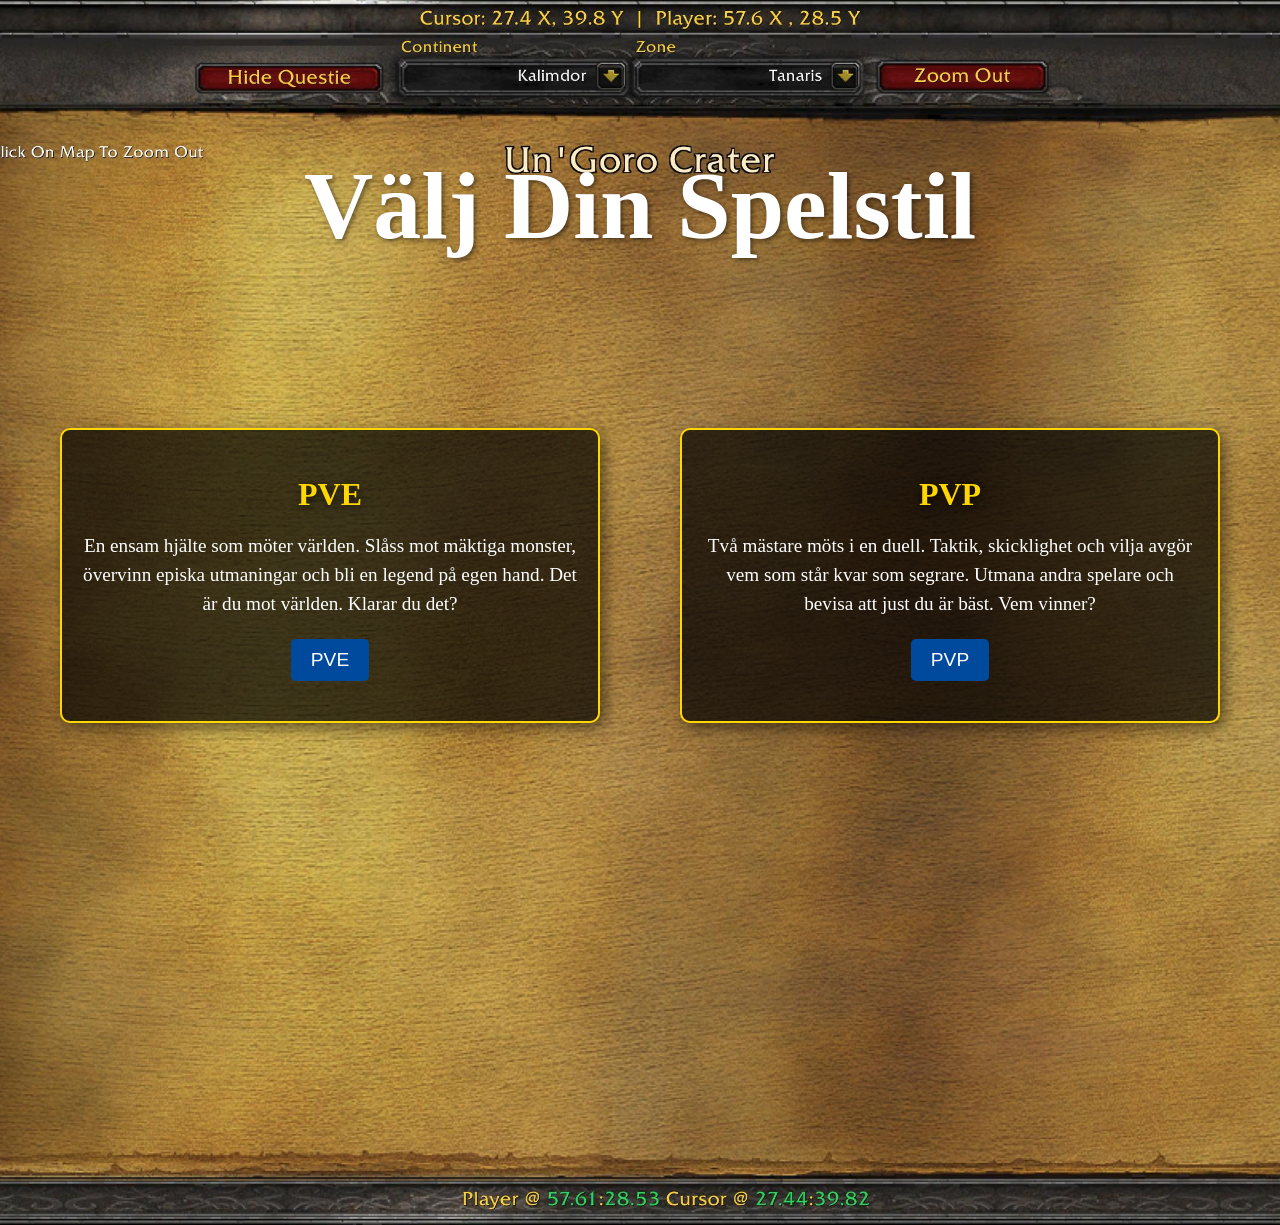
==== wwwroot/chooseStyle.html @ 6208a47c "helt okej styling" ====
<!DOCTYPE html>
<html lang="sv">
<head>
  <meta charset="UTF-8">
  <meta name="viewport" content="width=device-width, initial-scale=1.0">
  <title>Välj Spelstil</title>
  <link rel="stylesheet" href="style.css">
</head>
<body class="chooseStyle-page">
<header>
  <h1>Välj Din Spelstil</h1>
</header>
<main>
  <section class="chooseStyle">
    <div class="style-option">
      <h2>PVE</h2>
      <p>En ensam hjälte som möter världen. Slåss mot mäktiga monster, övervinn episka utmaningar och bli en legend på egen hand. Det är du mot världen. Klarar du det?</p>
      <button onclick="location.href='createCharacter.html'">PVE</button>
    </div>
    <div class="style-option">
      <h2>PVP</h2>
      <p>Två mästare möts i en duell. Taktik, skicklighet och vilja avgör vem som står kvar som segrare. Utmana andra spelare och bevisa att just du är bäst. Vem vinner?</p>
      <button onclick="location.href='multiplayer.html'">PVP</button>
    </div>
  </section>
</main>
</body>
</html>
---- wwwroot/style.css ----
body {
    margin: 0;
    padding: 0;
    font-family: 'Cinzel', serif;
    color: #2e2e2e;
    background-color: #ffffff;
}

h1 {
    font-family: 'Cinzel', serif;
    color: #ffffff;
    margin-top: 150px;
}

body.index-page {
    background-image: url('img/index.jpg');
    background-position: center;
    background-size: cover;
    background-repeat: no-repeat;
    background-color: #b30000;
}


header {
    text-align: center;
    margin: 20px 0;
    font-size: 3em;
    color: #2a2a2a;
    text-shadow: 2px 2px 5px rgba(0, 0, 0, 0.5);
}


.rules {
    max-width: 800px;
    margin: 0 auto;
    margin-bottom: 400px;
    padding: 20px;
    background: rgba(255, 255, 255, 0.8);
    border: 2px solid #a67c52;
    border-radius: 15px;
    box-shadow: 5px 5px 15px rgba(0, 0, 0, 0.3);
    text-align: left;
    line-height: 1.8;
}

.rules p {
    font-size: 1.2em;
    color: #3a3a3a;
}

body.chooseStyle-page {
    background-image: url('img/choose-style.jpg');
    background-position: center;
    background-size: cover;
    background-repeat: no-repeat;
    color: #fff;
}


.chooseStyle {
    display: flex;
    justify-content: space-around;
    align-items: center;
    padding: 50px 20px;
}

.style-option {
    margin-top: -400px;
    width: 40%;
    background: rgba(0, 0, 0, 0.7);
    border: 2px solid gold;
    border-radius: 10px;
    padding: 20px;
    text-align: center;
    box-shadow: 5px 5px 15px rgba(0, 0, 0, 0.5);
}

.style-option h2 {
    color: gold;
    font-size: 2em;
    margin-bottom: 15px;
    text-shadow: 2px 2px 10px rgba(0, 0, 0, 0.7);
}

.style-option p {
    font-size: 1.2em;
    line-height: 1.5;
    margin-bottom: 20px;
    color: #fff;
}

button {
    padding: 10px 20px;
    font-size: 1.2em;
    color: gold;
    background-color: navy;
    border: none;
    border-radius: 5px;
    cursor: pointer;
    transition: all 0.3s ease;
}

button:hover {
    background-color: darkgoldenrod;
    color: white;
}

body.createCharacter-page {
    background-image: url('img/create-character.jpg');
    background-position: center;
    background-size: cover;
    background-repeat: no-repeat;
}

.character-selection {
    margin-top: -210px;
    display: flex;
    justify-content: space-between;
    padding: 50px;
}

.faction {
    width: 45%;
    padding: 20px;
    text-align: center;
    background: rgba(0, 0, 0, 0.7); /* Transparent bakgrund */
    border-radius: 10px;
    box-shadow: 5px 5px 15px rgba(0, 0, 0, 0.5);
}

/* Faction-specific Styling */
.alliance h2 {
    color: #0056b3;
    text-shadow: 2px 2px 5px rgba(0, 0, 0, 0.5);
}

.horde h2 {
    color: #b30000;
    text-shadow: 2px 2px 5px rgba(0, 0, 0, 0.5);
}

p {
    font-size: 1.2em;
    line-height: 1.5;
    color: #e4dcd4;
}

.create-character {
    margin-top: 20px;
}

/* Buttons Styling */
button {
    margin-top: 20px;
    padding: 10px 20px;
    font-size: 1.2em;
    color: #fff;
    border: none;
    border-radius: 5px;
    cursor: pointer;
    transition: background 0.3s ease;
}

.alliance-btn {
    background-color: #0056b3;
}

.alliance-btn:hover {
    background-color: #003d80;
}

.horde-btn {
    background-color: #b30000;
}

.horde-btn:hover {
    background-color: #800000;
}

/* Name Input */
.name-input-alliance {
    margin-top: 15px;
    padding: 10px;
    font-size: 1em;
    width: 80%;
    border: 2px solid #e4dcd4;
    border-radius: 5px;
    background: rgba(0, 0, 0, 0.5);
    color: #e4dcd4;
    text-align: center;
}

.name-input-horde {
    margin-top: 45px;
    padding: 10px;
    font-size: 1em;
    width: 80%;
    border: 2px solid #e4dcd4;
    border-radius: 5px;
    background: rgba(0, 0, 0, 0.5);
    color: #e4dcd4;
    text-align: center;
}

body.gameplay-page {
    background-image: url('img/gameplay.png');
    background-position: center;
    background-size: cover;
    background-repeat: no-repeat;
}

#player-one {
    position: absolute;
    top: 100px;
    left: 10px;
    width: 280px;
    height: 280px;
    overflow: hidden;
}

#player-one img {
    width: 100%;
    height: auto;
}

#playerName {
    text-align: center;
    padding: 10px;
    font-size: 1em;
    margin-left: -1050px;
    margin-top: 10px;
}

#timer {
    position: absolute;
    top: -130px;
    left: 50%;
    transform: translateX(-50%);
    text-align: center;
    font-size: 2em;
    font-weight: bold;
    color: #fff;
}

/* Main Section */
main {
    display: flex;
    flex-direction: column;
    justify-content: center;
    align-items: center;
    height: 100vh;
    text-align: center;
}

#word-box {
    width: 600px;
    margin-top: 50px;
    padding: 20px;
    background: rgba(255, 255, 255, 0.2);
    border-radius: 15px;
    border: 2px solid #fff;
    color: #000;
}

#letters {
    margin-top: 20px;
    padding: 15px;
    width: 600px;
    background: rgba(255, 255, 255, 0.2);
    border-radius: 15px;
    border: 2px solid #fff;
    font-size: 1.5em;
    color: #000;
}

#letters h2 {
    margin: 0;
    font-size: 1.2em;
    color: #fff;
}

body.multiplayer-page {
    background-image: url('img/gameplay.png');
    background-position: center;
    background-size: cover;
    background-repeat: no-repeat;
}


button {
    display: block;
    margin: 20px auto;
    padding: 10px 20px;
    font-size: 1.2em;
    background: #004A9E;
    color: #fff;
    border: none;
    border-radius: 5px;
    cursor: pointer;
    transition: background 0.3s ease;
}

button:hover {
    background: #5a2f0c;
}

h2 {
    text-align: center;
    font-size: 2em;
    color: #2a2a2a;
    text-shadow: 2px 2px 5px rgba(0, 0, 0, 0.5);
}

#guess {
    margin-bottom: 20px;
    margin-top: 10px;
}
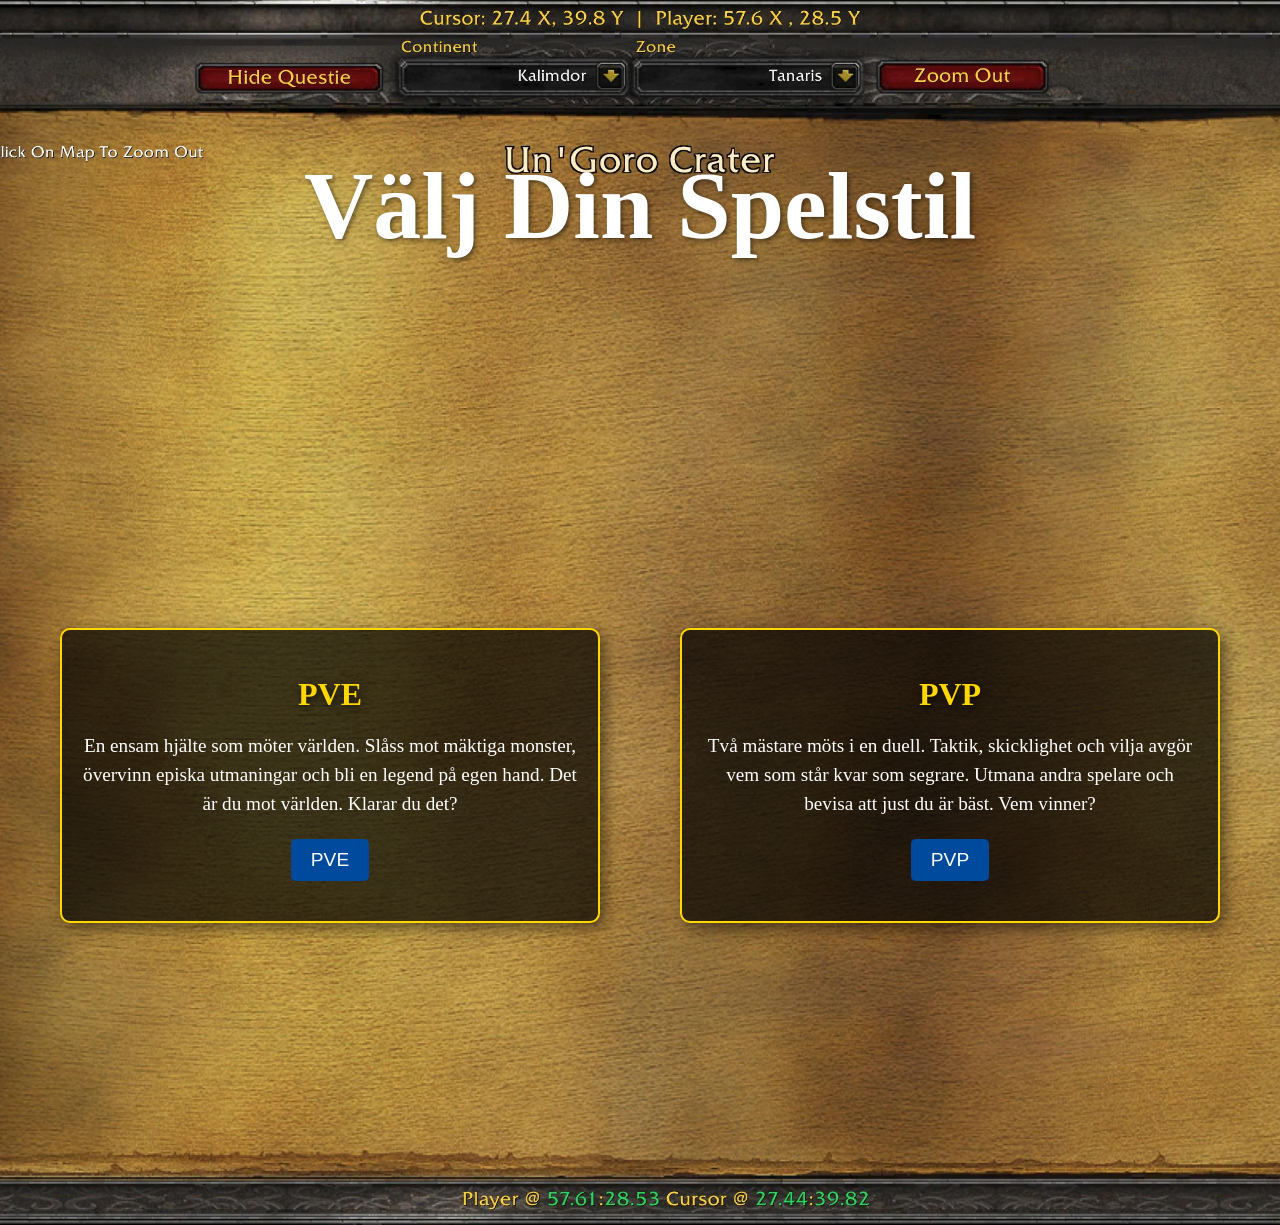
==== commit 9e2fe8c8: "Merge branch 'dev' into feature/fetch_and_give_letters" ====
--- a/wwwroot/chooseStyle.html
+++ b/wwwroot/chooseStyle.html
@@ -20,7 +20,7 @@
     <div class="style-option">
       <h2>PVP</h2>
       <p>Två mästare möts i en duell. Taktik, skicklighet och vilja avgör vem som står kvar som segrare. Utmana andra spelare och bevisa att just du är bäst. Vem vinner?</p>
-      <button onclick="location.href='multiplayer.html'">PVP</button>
+      <button onclick="location.href='createCharacter.html'">PVP</button>
     </div>
   </section>
 </main>
--- a/wwwroot/style.css
+++ b/wwwroot/style.css
@@ -3,7 +3,7 @@
     padding: 0;
     font-family: 'Cinzel', serif;
     color: #2e2e2e;
-    background-color: #ffffff;
+    background-color: #ff7d00;
 }
 
 h1 {
@@ -65,7 +65,6 @@
 }
 
 .style-option {
-    margin-top: -400px;
     width: 40%;
     background: rgba(0, 0, 0, 0.7);
     border: 2px solid gold;
@@ -113,7 +112,6 @@
 }
 
 .character-selection {
-    margin-top: -210px;
     display: flex;
     justify-content: space-between;
     padding: 50px;
@@ -143,10 +141,6 @@
     font-size: 1.2em;
     line-height: 1.5;
     color: #e4dcd4;
-}
-
-.create-character {
-    margin-top: 20px;
 }
 
 /* Buttons Styling */
@@ -253,8 +247,9 @@
 }
 
 #word-box {
-    width: 600px;
-    margin-top: 50px;
+    width: 50%;
+    margin-top: 100px;
+    margin-left: 20%;
     padding: 20px;
     background: rgba(255, 255, 255, 0.2);
     border-radius: 15px;
@@ -264,8 +259,9 @@
 
 #letters {
     margin-top: 20px;
+    margin-left: 20%;
     padding: 15px;
-    width: 600px;
+    width: 50%;
     background: rgba(255, 255, 255, 0.2);
     border-radius: 15px;
     border: 2px solid #fff;
@@ -314,4 +310,4 @@
 #guess {
     margin-bottom: 20px;
     margin-top: 10px;
-}
+}
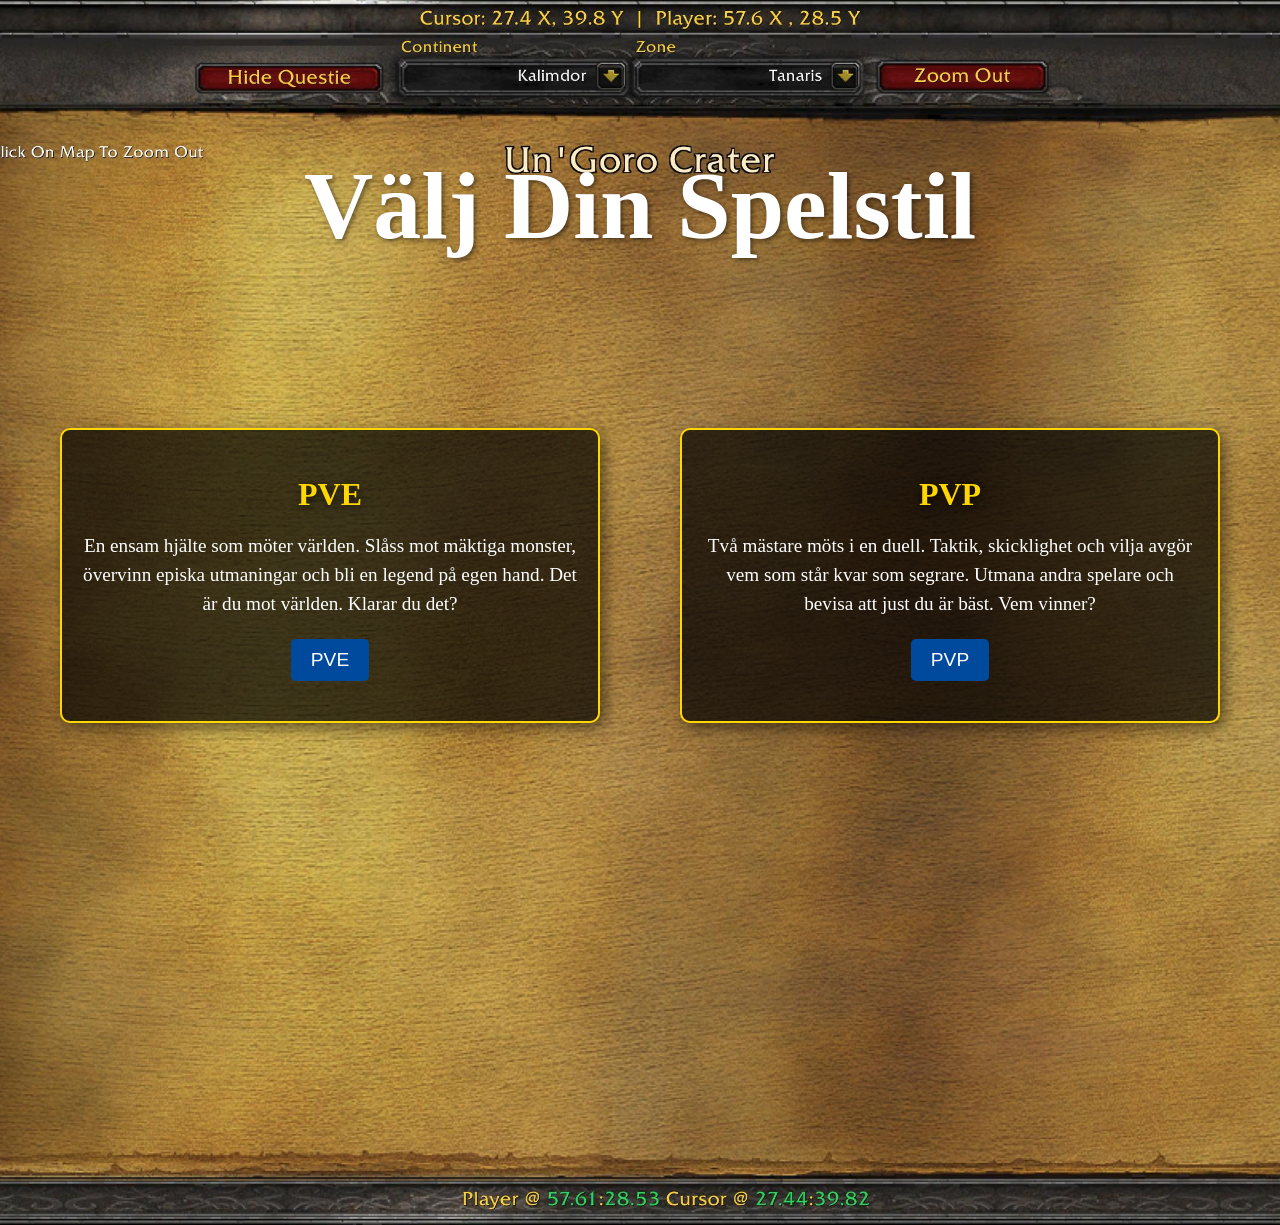
==== commit bdc93fdc: "changes" ====
--- a/wwwroot/chooseStyle.html
+++ b/wwwroot/chooseStyle.html
@@ -5,6 +5,7 @@
   <meta name="viewport" content="width=device-width, initial-scale=1.0">
   <title>Välj Spelstil</title>
   <link rel="stylesheet" href="style.css">
+  <script src="app.js" defer></script>
 </head>
 <body class="chooseStyle-page">
 <header>
@@ -20,7 +21,7 @@
     <div class="style-option">
       <h2>PVP</h2>
       <p>Två mästare möts i en duell. Taktik, skicklighet och vilja avgör vem som står kvar som segrare. Utmana andra spelare och bevisa att just du är bäst. Vem vinner?</p>
-      <button onclick="location.href='createCharacter.html'">PVP</button>
+      <button onclick="location.href='multiplayer.html'">PVP</button>
     </div>
   </section>
 </main>
--- a/wwwroot/style.css
+++ b/wwwroot/style.css
@@ -3,7 +3,7 @@
     padding: 0;
     font-family: 'Cinzel', serif;
     color: #2e2e2e;
-    background-color: #ff7d00;
+    background-color: #ffffff;
 }
 
 h1 {
@@ -65,6 +65,7 @@
 }
 
 .style-option {
+    margin-top: -400px;
     width: 40%;
     background: rgba(0, 0, 0, 0.7);
     border: 2px solid gold;
@@ -112,6 +113,7 @@
 }
 
 .character-selection {
+    margin-top: -210px;
     display: flex;
     justify-content: space-between;
     padding: 50px;
@@ -141,6 +143,10 @@
     font-size: 1.2em;
     line-height: 1.5;
     color: #e4dcd4;
+}
+
+.create-character {
+    margin-top: 20px;
 }
 
 /* Buttons Styling */
@@ -234,6 +240,7 @@
     font-size: 2em;
     font-weight: bold;
     color: #fff;
+    margin-bottom: 50px;
 }
 
 /* Main Section */
@@ -247,9 +254,8 @@
 }
 
 #word-box {
-    width: 50%;
-    margin-top: 100px;
-    margin-left: 20%;
+    width: 600px;
+    margin-top: 50px;
     padding: 20px;
     background: rgba(255, 255, 255, 0.2);
     border-radius: 15px;
@@ -259,9 +265,8 @@
 
 #letters {
     margin-top: 20px;
-    margin-left: 20%;
     padding: 15px;
-    width: 50%;
+    width: 600px;
     background: rgba(255, 255, 255, 0.2);
     border-radius: 15px;
     border: 2px solid #fff;
@@ -275,6 +280,22 @@
     color: #fff;
 }
 
+span.letter:hover {
+    background-color: #ffda00;
+    color: #000000;
+    cursor: pointer;
+}
+
+span.letter {
+    color: #ffffff;
+    font-size: 1.2em;
+}
+
+span.letter:active {
+    background-color: green;
+    color: #000000;
+}
+
 body.multiplayer-page {
     background-image: url('img/gameplay.png');
     background-position: center;
@@ -310,4 +331,111 @@
 #guess {
     margin-bottom: 20px;
     margin-top: 10px;
-}+}
+
+.soon {
+    margin: 200px 20px 20px 500px;
+    padding: 10px;
+    font-size: 3em;
+    width: 20%;
+    background: rgba(0, 0, 0, 0.5);
+    color: #e4dcd4;
+    text-align: center;
+    background-size: cover;
+
+}
+
+#game-buttons {
+    display: flex;
+    flex-direction: column;
+    align-items: center;
+    margin-top: 10px;
+  
+}
+
+#game-buttons button {
+    margin: 5px 0; /* Skapar mellanrum mellan knappar */
+    padding: 10px 15px;
+    font-size: 1em;
+}
+
+
+
+
+#timer button {
+    /* Avstånd från timerns siffror */
+    margin-top: -150px;
+    margin-bottom: 300px;
+    padding: 10px 20px; /* Samma padding som de andra knapparna */
+    font-size: 14px; /* Samma textstorlek som de andra knapparna */
+    background-color: #004A9E;
+    color: #fff;
+    border: none;
+    border-radius: 5px;
+    cursor: pointer;
+    width: 200px; /* Fixera bredden */
+    text-align: center;
+
+}
+
+#timer button:hover {
+    background-color: #5a2f0c; /* Hover-effekt för bättre interaktivitet */
+}
+
+
+
+
+
+
+
+
+
+#newGameBtn {
+    position: absolute; /* Byt till absolute om inte redan satt */
+    top: 400px; /* Justera till en passande position */
+    left: 50%; /* Centrerar knappen horisontellt */
+    transform: translateX(-50%); /* För att centrera */
+    z-index: 20; /* Gör att knappen ligger ovanför bilden */
+}
+
+
+#score {
+    position: absolute; /* Placera absolut i förhållande till närmaste positionerade element */
+    top: 200px; /* Avstånd från toppen av sidan */
+    left: 50%; /* Centrerar horisontellt */
+    transform: translateX(-50%); /* Gör den helt centrerad */
+    z-index: 50; /* Högre än bilden för att synas ovanpå */
+    display: none; /* Startar som dold */
+    font-size: 2em; /* Gör texten större */
+    font-weight: bold; /* Gör texten mer framträdande */
+    color: gold; /* Matcha med din design */
+    background: rgba(0, 0, 0, 0.7); /* Svart transparent bakgrund */
+    padding: 10px 20px; /* Lite inre marginal */
+    border-radius: 10px; /* Mjukare hörn */
+}
+
+
+.restartgame {
+    position: absolute;
+    top: 0px;
+    left: 0px;
+    width: 100%;
+    height: 100%;
+    
+    /* Suddig bakgrundseffekt */
+    display: none; /* Använd flexbox för centrering */
+    justify-content: center; /* Centrera horisontellt */
+    align-items: center; /* Centrera vertikalt */
+    z-index: 10; /* Ligger ovanför andra element */
+    clip-path: circle(200px at center);
+}
+
+.restartgame img {
+    width: 0px;
+    height: auto;
+    z-index: 11; /* Bilden är ovanpå den blurade bakgrunden */
+    border-radius: 15px; /* Rundade hörn */
+}
+
+
+
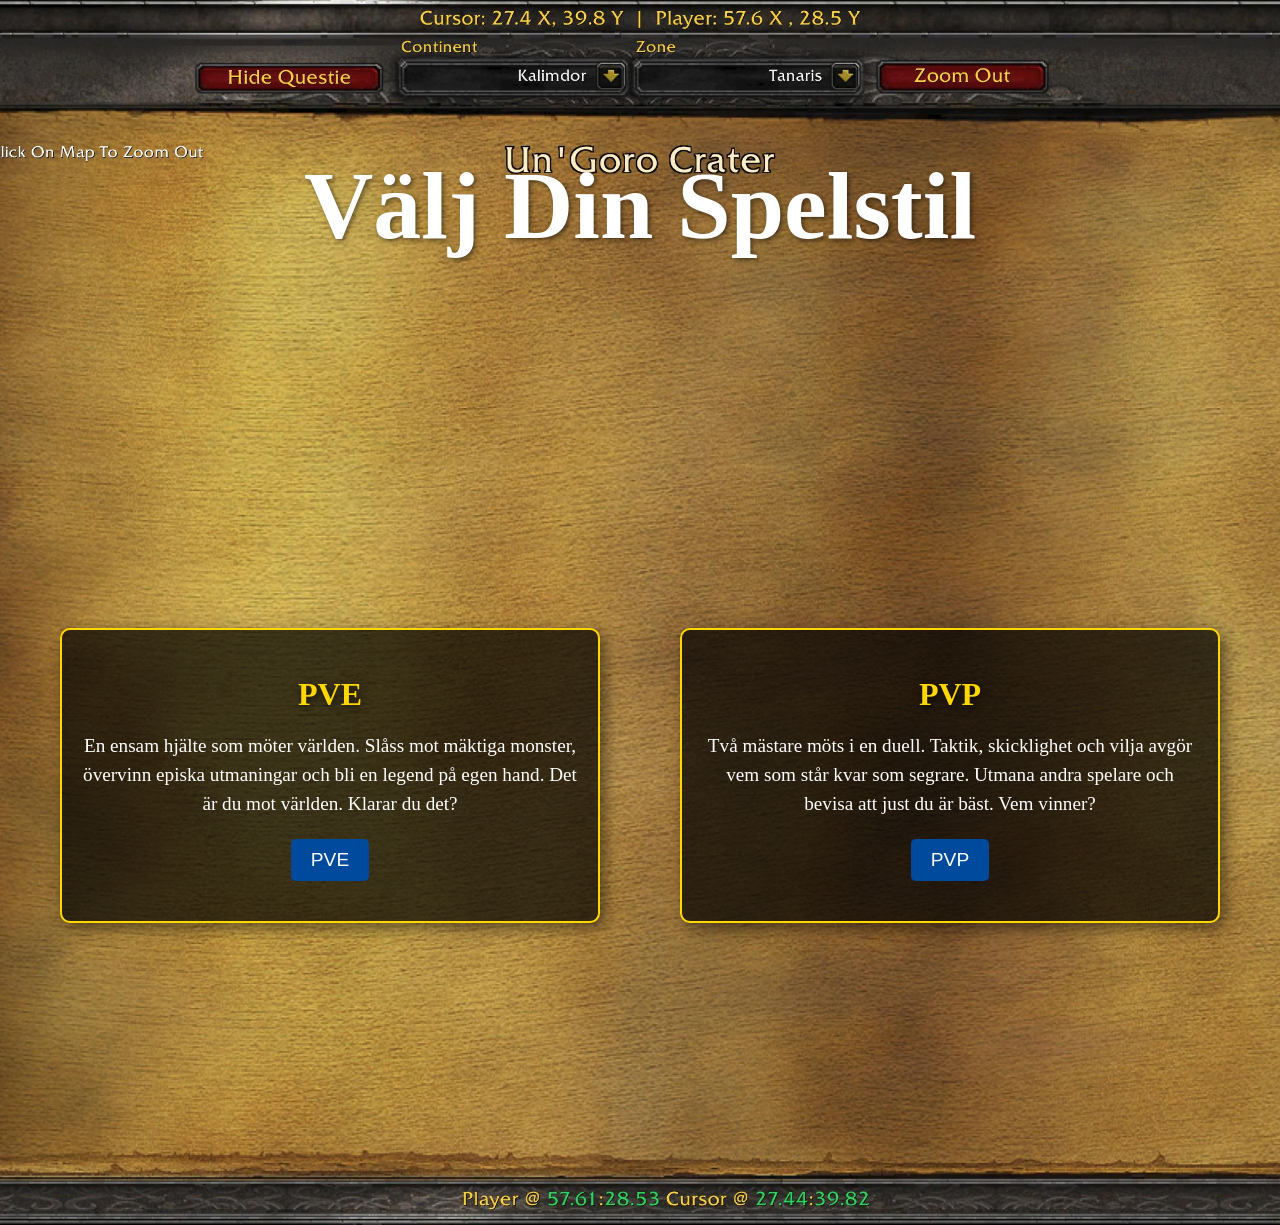
==== commit 763bf0eb: "mergefromdev2" ====
--- a/wwwroot/style.css
+++ b/wwwroot/style.css
@@ -1,9 +1,9 @@
 body {
     margin: 0;
     padding: 0;
-    font-family: 'Cinzel', serif;
     color: #2e2e2e;
     background-color: #ffffff;
+    font-family: 'Morpheus', serif;
 }
 
 h1 {
@@ -65,7 +65,6 @@
 }
 
 .style-option {
-    margin-top: -400px;
     width: 40%;
     background: rgba(0, 0, 0, 0.7);
     border: 2px solid gold;
@@ -178,8 +177,9 @@
 }
 
 /* Name Input */
-.name-input-alliance {
-    margin-top: 15px;
+.name-input-alliance,
+.name-input-horde {
+    margin-top: 20px; /* Samma margin för båda fälten */
     padding: 10px;
     font-size: 1em;
     width: 80%;
@@ -190,18 +190,6 @@
     text-align: center;
 }
 
-.name-input-horde {
-    margin-top: 45px;
-    padding: 10px;
-    font-size: 1em;
-    width: 80%;
-    border: 2px solid #e4dcd4;
-    border-radius: 5px;
-    background: rgba(0, 0, 0, 0.5);
-    color: #e4dcd4;
-    text-align: center;
-}
-
 body.gameplay-page {
     background-image: url('img/gameplay.png');
     background-position: center;
@@ -227,8 +215,18 @@
     text-align: center;
     padding: 10px;
     font-size: 1em;
-    margin-left: -1050px;
-    margin-top: 10px;
+    border: 3px solid #fff; /* Vit kantlinje */
+    border-radius: 15px;  /* Rundade hörn */
+    background: rgba(0, 0, 0, 0.7); /* Halvtransparent bakgrund */
+    color: #fff;
+    box-shadow: 0 0 15px rgba(0, 0, 0, 0.5); /* Lätt skugga */
+    margin-top: -10px;
+    margin-left: -75%;
+    display: inline-block; /* Gör rutan anpassningsbar */
+    max-width: 80%; /* Begränsar storleken så att den inte blir för bred */
+    white-space: nowrap; /* Förhindrar att texten bryts */
+    overflow: hidden; /* Döljer eventuell överflödande text */
+    text-overflow: ellipsis; /* Lägger till '...' om texten blir för lång */
 }
 
 #timer {
@@ -240,7 +238,6 @@
     font-size: 2em;
     font-weight: bold;
     color: #fff;
-    margin-bottom: 50px;
 }
 
 /* Main Section */
@@ -265,8 +262,9 @@
 
 #letters {
     margin-top: 20px;
+    margin-left: 20%;
     padding: 15px;
-    width: 600px;
+    width: 50%;
     background: rgba(255, 255, 255, 0.2);
     border-radius: 15px;
     border: 2px solid #fff;
@@ -291,10 +289,11 @@
     font-size: 1.2em;
 }
 
-span.letter:active {
-    background-color: green;
-    color: #000000;
-}
+span.letter.clicked {
+    background-color: darkgoldenrod;
+    color: white;
+}
+
 
 body.multiplayer-page {
     background-image: url('img/gameplay.png');
@@ -342,6 +341,32 @@
     color: #e4dcd4;
     text-align: center;
     background-size: cover;
+}
+
+@keyframes fadeText {
+    0% { opacity: 0; }
+    50% { opacity: 1; }
+    100% { opacity: 0; }
+}
+
+.soon {
+    animation: fadeText 3s;
+}
+
+.underscore {
+    font-size: 4rem;
+}
+
+
+.soon {
+    margin: 200px 20px 20px 500px;
+    padding: 10px;
+    font-size: 3em;
+    width: 20%;
+    background: rgba(0, 0, 0, 0.5);
+    color: #e4dcd4;
+    text-align: center;
+    background-size: cover;
 
 }
 
@@ -383,59 +408,66 @@
 }
 
 
-
-
-
-
-
-
-
 #newGameBtn {
     position: absolute; /* Byt till absolute om inte redan satt */
     top: 400px; /* Justera till en passande position */
     left: 50%; /* Centrerar knappen horisontellt */
     transform: translateX(-50%); /* För att centrera */
+    color: gold; /* Matcha med din design */
+    background: rgba(0, 0, 0, 0.7); /* Svart transparent bakgrund */
     z-index: 20; /* Gör att knappen ligger ovanför bilden */
 }
 
 
 #score {
     position: absolute; /* Placera absolut i förhållande till närmaste positionerade element */
-    top: 200px; /* Avstånd från toppen av sidan */
-    left: 50%; /* Centrerar horisontellt */
-    transform: translateX(-50%); /* Gör den helt centrerad */
-    z-index: 50; /* Högre än bilden för att synas ovanpå */
-    display: none; /* Startar som dold */
-    font-size: 2em; /* Gör texten större */
-    font-weight: bold; /* Gör texten mer framträdande */
-    color: gold; /* Matcha med din design */
-    background: rgba(0, 0, 0, 0.7); /* Svart transparent bakgrund */
-    padding: 10px 20px; /* Lite inre marginal */
-    border-radius: 10px; /* Mjukare hörn */
+    top: 200px;
+    left: 50%;
+    transform: translateX(-50%);
+    z-index: 50; 
+    display: none;
+    font-size: 2em; 
+    font-weight: bold; 
+    color: gold;
+    background: rgba(0, 0, 0, 0.7);
+    padding: 10px 20px; 
+    border-radius: 10px; 
 }
 
 
 .restartgame {
     position: absolute;
-    top: 0px;
-    left: 0px;
+    top: 150px;
+    left: 50%;
+    transform: translateX(-50%); 
+    width: 850px;
+    height: 500px; 
+    z-index: 2; 
+    display: flex;
+    justify-content: center;
+    align-items: center;
+}
+
+.restartgame::before {
+    content: ""; 
+    position: absolute; 
+    top: -30%;
+    left: -55%;
+    width: 210%; 
+    height: 210%; 
+    background: url('img/bg.png'); 
+    background-size: cover;
+    background-position: center;
+    filter: blur(15px);
+    z-index: -1; 
+}
+
+.restartgame img {
     width: 100%;
-    height: 100%;
-    
-    /* Suddig bakgrundseffekt */
-    display: none; /* Använd flexbox för centrering */
-    justify-content: center; /* Centrera horisontellt */
-    align-items: center; /* Centrera vertikalt */
-    z-index: 10; /* Ligger ovanför andra element */
-    clip-path: circle(200px at center);
-}
-
-.restartgame img {
-    width: 0px;
-    height: auto;
-    z-index: 11; /* Bilden är ovanpå den blurade bakgrunden */
-    border-radius: 15px; /* Rundade hörn */
-}
-
-
-
+    height: 100%; 
+    object-fit: cover; 
+    border-radius: 15px; 
+    position: relative; 
+    z-index: 1;
+    box-shadow: 0px 10px 30px rgba(0, 0, 0, 0.7);
+}
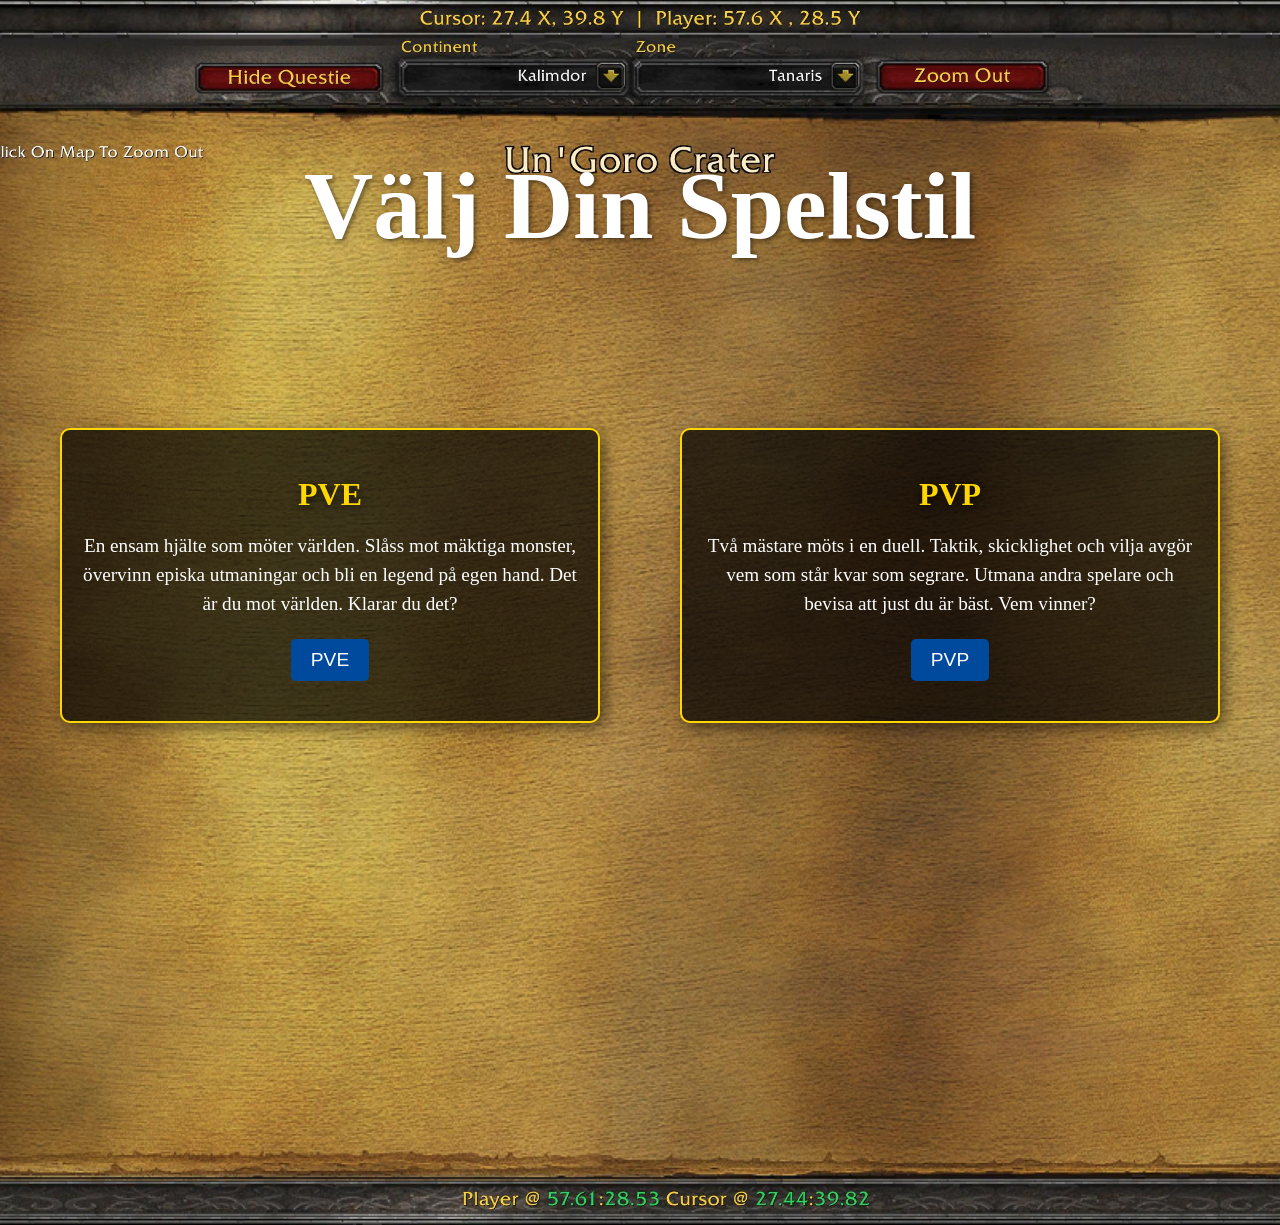
==== commit ade2bb13: "not new game" ====
--- a/wwwroot/chooseStyle.html
+++ b/wwwroot/chooseStyle.html
@@ -26,4 +26,4 @@
   </section>
 </main>
 </body>
-</html>+</html>
--- a/wwwroot/style.css
+++ b/wwwroot/style.css
@@ -65,6 +65,7 @@
 }
 
 .style-option {
+    margin-top: -400px;
     width: 40%;
     background: rgba(0, 0, 0, 0.7);
     border: 2px solid gold;
@@ -229,6 +230,8 @@
     text-overflow: ellipsis; /* Lägger till '...' om texten blir för lång */
 }
 
+
+
 #timer {
     position: absolute;
     top: -130px;
@@ -262,9 +265,8 @@
 
 #letters {
     margin-top: 20px;
-    margin-left: 20%;
     padding: 15px;
-    width: 50%;
+    width: 600px;
     background: rgba(255, 255, 255, 0.2);
     border-radius: 15px;
     border: 2px solid #fff;
@@ -356,118 +358,125 @@
 .underscore {
     font-size: 4rem;
 }
-
-
-.soon {
-    margin: 200px 20px 20px 500px;
-    padding: 10px;
-    font-size: 3em;
-    width: 20%;
-    background: rgba(0, 0, 0, 0.5);
-    color: #e4dcd4;
-    text-align: center;
-    background-size: cover;
-
-}
-
-#game-buttons {
+#timer-container {
     display: flex;
     flex-direction: column;
     align-items: center;
-    margin-top: 10px;
-  
-}
-
-#game-buttons button {
-    margin: 5px 0; /* Skapar mellanrum mellan knappar */
-    padding: 10px 15px;
-    font-size: 1em;
-}
-
-
-
-
-#timer button {
-    /* Avstånd från timerns siffror */
-    margin-top: -150px;
-    margin-bottom: 300px;
-    padding: 10px 20px; /* Samma padding som de andra knapparna */
-    font-size: 14px; /* Samma textstorlek som de andra knapparna */
-    background-color: #004A9E;
-    color: #fff;
-    border: none;
-    border-radius: 5px;
-    cursor: pointer;
-    width: 200px; /* Fixera bredden */
-    text-align: center;
-
-}
-
-#timer button:hover {
-    background-color: #5a2f0c; /* Hover-effekt för bättre interaktivitet */
-}
-
-
-#newGameBtn {
-    position: absolute; /* Byt till absolute om inte redan satt */
-    top: 400px; /* Justera till en passande position */
-    left: 50%; /* Centrerar knappen horisontellt */
-    transform: translateX(-50%); /* För att centrera */
-    color: gold; /* Matcha med din design */
-    background: rgba(0, 0, 0, 0.7); /* Svart transparent bakgrund */
-    z-index: 20; /* Gör att knappen ligger ovanför bilden */
-}
-
-
-#score {
-    position: absolute; /* Placera absolut i förhållande till närmaste positionerade element */
-    top: 200px;
-    left: 50%;
-    transform: translateX(-50%);
-    z-index: 50; 
-    display: none;
-    font-size: 2em; 
-    font-weight: bold; 
-    color: gold;
-    background: rgba(0, 0, 0, 0.7);
-    padding: 10px 20px; 
-    border-radius: 10px; 
-}
-
-
-.restartgame {
+    margin-top: 20px; /* Avstånd från andra element */
+}
+
+#epic-timer {
+    font-size: 3em;
+    font-weight: bold;
+    color: #ffc107; /* Gul färg */
+    margin-bottom: 10px; /* Avstånd mellan timer och knapp */
+}
+
+#startEpicTimerBtn {
+    display: block;
+    margin: 10px auto;
+    padding: 8px 12px; /* Mindre storlek */
+    font-size: 1em; /* Justera textstorleken */
+    font-weight: bold;
+    color: #ffffff;
+    background: linear-gradient(135deg, #004A9E, #5a2f0c); /* Gradient för djup */
+    border: 2px solid #ffffff;
+    border-radius: 8px; /* Mjuka hörn */
+    cursor: pointer;
+    width: auto; /* Anpassa bredden efter text */
+    text-align: center;
+    transition: transform 0.3s ease, box-shadow 0.3s ease; /* Smooth hover-effekter */
+    position: relative;
+    overflow: hidden;
+    box-shadow: 0 0 5px rgba(0, 0, 0, 0.2); /* Lätt skugga för dimension */
+}
+
+/* Hover-effekt */
+#startEpicTimerBtn:hover {
+    background: linear-gradient(135deg, #5a2f0c, #004A9E); /* Omvänd gradient vid hover */
+    transform: scale(1.05); /* Gör knappen något större vid hover */
+    box-shadow: 0px 0px 10px 3px rgba(255, 255, 255, 0.6); /* Ljus runt kanterna */
+}
+
+/* Rusande ljuseffekt */
+#startEpicTimerBtn::before {
+    content: '';
     position: absolute;
-    top: 150px;
-    left: 50%;
-    transform: translateX(-50%); 
-    width: 850px;
-    height: 500px; 
-    z-index: 2; 
-    display: flex;
-    justify-content: center;
-    align-items: center;
-}
-
-.restartgame::before {
-    content: ""; 
-    position: absolute; 
-    top: -30%;
-    left: -55%;
-    width: 210%; 
-    height: 210%; 
-    background: url('img/bg.png'); 
-    background-size: cover;
-    background-position: center;
-    filter: blur(15px);
-    z-index: -1; 
-}
-
-.restartgame img {
-    width: 100%;
-    height: 100%; 
-    object-fit: cover; 
-    border-radius: 15px; 
-    position: relative; 
-    z-index: 1;
-    box-shadow: 0px 10px 30px rgba(0, 0, 0, 0.7);
-}
+    top: 0;
+    left: -150%; /* Startposition för ljusstrimma */
+    width: 150%; /* Tillräckligt bred för att täcka knappen */
+    height: 100%;
+    background: rgba(255, 255, 255, 0.2);
+    transform: skewX(-45deg);
+    transition: 0.5s;
+}
+
+/* Gör ljusstrimman röra sig över knappen */
+#startEpicTimerBtn:hover::before {
+    left: 150%; /* Flytta ljusstrimman över knappen */
+}
+
+/* Aktiv effekt */
+#startEpicTimerBtn:active {
+    transform: scale(0.95); /* Gör knappen mindre vid klick */
+    box-shadow: 0px 0px 8px 2px rgba(255, 255, 255, 0.4); /* Minskad ljuseffekt */
+}
+
+
+@keyframes pulse {
+    0% {
+        transform: translateX(-50%) scale(1);
+    }
+    50% {
+        transform: translateX(-50%) scale(1.1);
+    }
+    100% {
+        transform: translateX(-50%) scale(1);
+    }
+}
+
+#epic-time-left {
+    font-size: 5rem;
+    color: white;
+    animation: countdownFlash 1s linear infinite;
+}
+
+@keyframes countdownFlash {
+    0% {
+        color: gold;
+    }
+    50% {
+        color: orange;
+    }
+    100% {
+        color: red;
+    }
+}
+
+@keyframes flash {
+    0% { opacity: 1; }
+    50% { opacity: 0.5; }
+    100% { opacity: 1; }
+}
+
+#letters {
+    display: flex; /* Gör bokstavsknapparna vågräta */
+    justify-content: center; /* Centrera bokstäverna */
+    gap: 10px; /* Lägg till mellanrum mellan bokstäverna */
+}
+
+button.letter {
+    padding: 10px 15px; /* Ändra storlek på knapparna */
+    font-size: 1.2em; /* Justera textstorlek */
+    border: 2px solid #004A9E; /* Blå kant */
+    border-radius: 5px; /* Rundade hörn */
+    background-color: #fff; /* Vit bakgrund */
+    color: #004A9E; /* Blå text */
+    transition: all 0.3s ease; /* Lägger till mjuk övergång */
+}
+
+button.letter:hover {
+    background-color: #004A9E; /* Blå bakgrund vid hover */
+    color: #fff; /* Vit text vid hover */
+    cursor: pointer;
+}
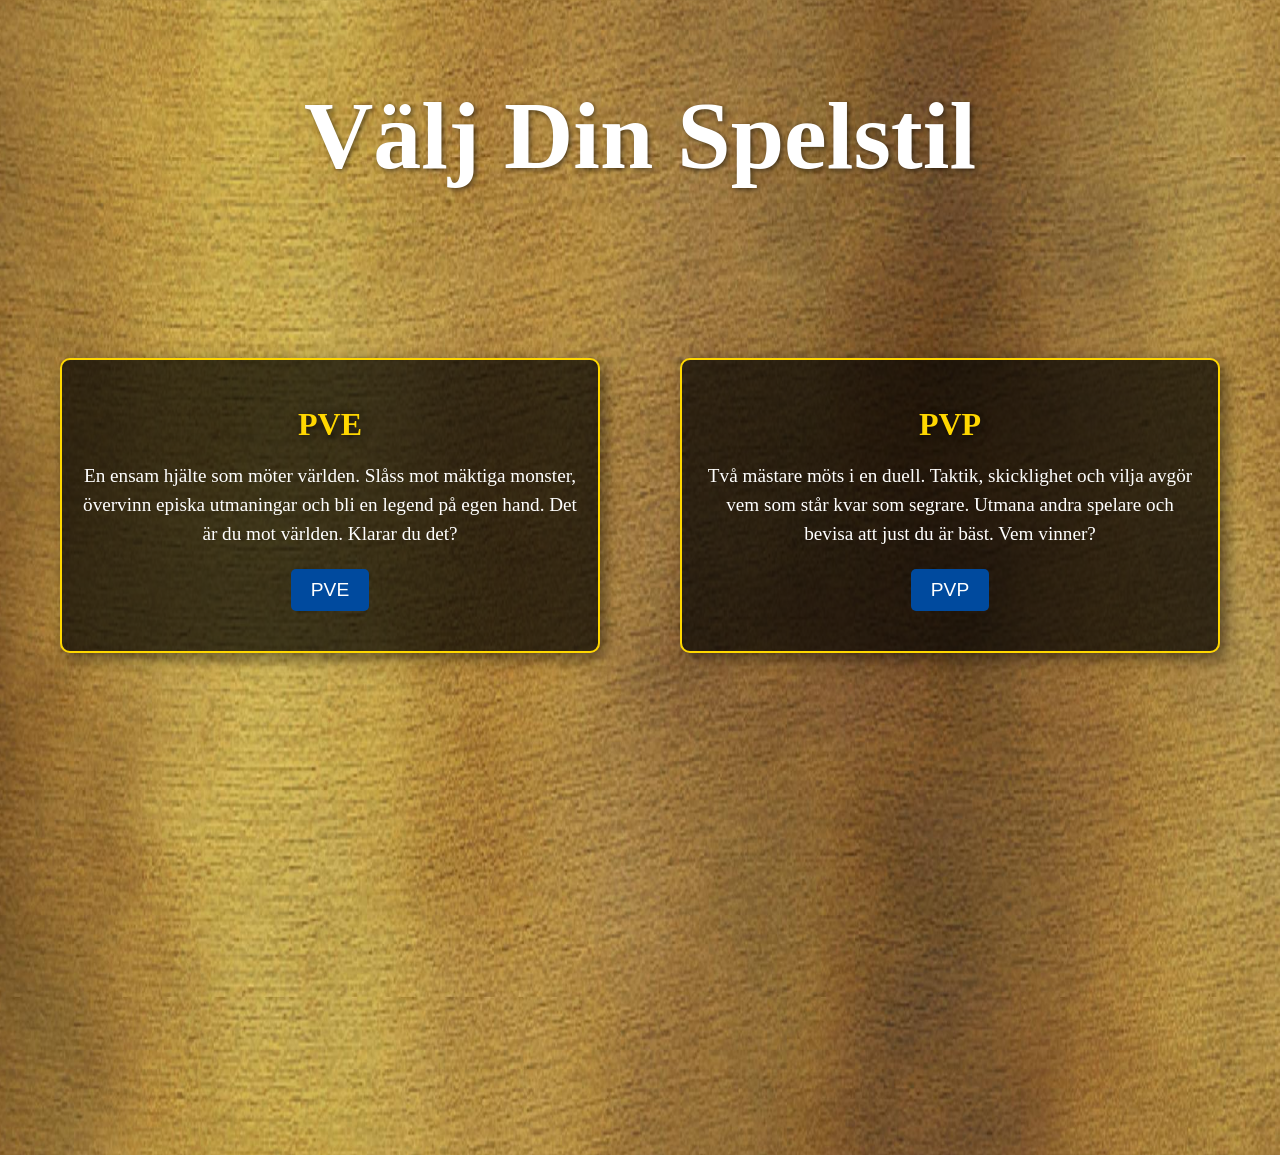
==== commit 71f74056: "justerat bakgrunder" ====
--- a/wwwroot/chooseStyle.html
+++ b/wwwroot/chooseStyle.html
@@ -9,7 +9,7 @@
 </head>
 <body class="chooseStyle-page">
 <header>
-  <h1>Välj Din Spelstil</h1>
+  <h1 class ="choose-style">Välj Din Spelstil</h1>
 </header>
 <main>
   <section class="chooseStyle">
--- a/wwwroot/style.css
+++ b/wwwroot/style.css
@@ -14,10 +14,11 @@
 
 body.index-page {
     background-image: url('img/index.jpg');
-    background-position: center;
-    background-size: cover;
+    background-position: 25% center;
+    background-size: 280vw 280vh;
     background-repeat: no-repeat;
     background-color: #b30000;
+    overflow: hidden;
 }
 
 
@@ -51,11 +52,15 @@
 body.chooseStyle-page {
     background-image: url('img/choose-style.jpg');
     background-position: center;
-    background-size: cover;
+    background-size: 180vw 280vh;
     background-repeat: no-repeat;
     color: #fff;
-}
-
+    overflow: hidden;
+}
+
+.choose-style{
+    margin-top: 80px;
+}
 
 .chooseStyle {
     display: flex;
@@ -110,6 +115,7 @@
     background-position: center;
     background-size: cover;
     background-repeat: no-repeat;
+    overflow: hidden;
 }
 
 .character-selection {
@@ -232,7 +238,7 @@
 
 
 
-#timer {
+/* #timer {
     position: absolute;
     top: -130px;
     left: 50%;
@@ -241,7 +247,7 @@
     font-size: 2em;
     font-weight: bold;
     color: #fff;
-}
+} */
 
 /* Main Section */
 main {
@@ -256,7 +262,7 @@
 #word-box {
     width: 600px;
     margin-top: 50px;
-    padding: 20px;
+    padding: 15px;
     background: rgba(255, 255, 255, 0.2);
     border-radius: 15px;
     border: 2px solid #fff;
@@ -264,14 +270,17 @@
 }
 
 #letters {
+    width: 600px;
     margin-top: 20px;
     padding: 15px;
-    width: 600px;
     background: rgba(255, 255, 255, 0.2);
     border-radius: 15px;
     border: 2px solid #fff;
     font-size: 1.5em;
     color: #000;
+    display: flex; /* Gör bokstavsknapparna vågräta */
+    justify-content: center; /* Centrera bokstäverna */
+    gap: 10px; /* Lägg till mellanrum mellan bokstäverna */
 }
 
 #letters h2 {
@@ -279,23 +288,6 @@
     font-size: 1.2em;
     color: #fff;
 }
-
-span.letter:hover {
-    background-color: #ffda00;
-    color: #000000;
-    cursor: pointer;
-}
-
-span.letter {
-    color: #ffffff;
-    font-size: 1.2em;
-}
-
-span.letter.clicked {
-    background-color: darkgoldenrod;
-    color: white;
-}
-
 
 body.multiplayer-page {
     background-image: url('img/gameplay.png');
@@ -359,10 +351,14 @@
     font-size: 4rem;
 }
 #timer-container {
+    position: absolute; /* Fixera timern högst upp */
+    top: -50px;       /* 10 pixlar från toppen */
+    left: 50%;       /* Centrera horisontellt */
+    transform: translateX(-50%); /* Korrigerar centreringen */
     display: flex;
     flex-direction: column;
     align-items: center;
-    margin-top: 20px; /* Avstånd från andra element */
+    z-index: 1000;   /* Håller timern över allt annat innehåll */
 }
 
 #epic-timer {
@@ -375,6 +371,7 @@
 #startEpicTimerBtn {
     display: block;
     margin: 10px auto;
+    margin-top: -50px;
     padding: 8px 12px; /* Mindre storlek */
     font-size: 1em; /* Justera textstorleken */
     font-weight: bold;
@@ -459,11 +456,7 @@
     100% { opacity: 1; }
 }
 
-#letters {
-    display: flex; /* Gör bokstavsknapparna vågräta */
-    justify-content: center; /* Centrera bokstäverna */
-    gap: 10px; /* Lägg till mellanrum mellan bokstäverna */
-}
+
 
 button.letter {
     padding: 10px 15px; /* Ändra storlek på knapparna */
